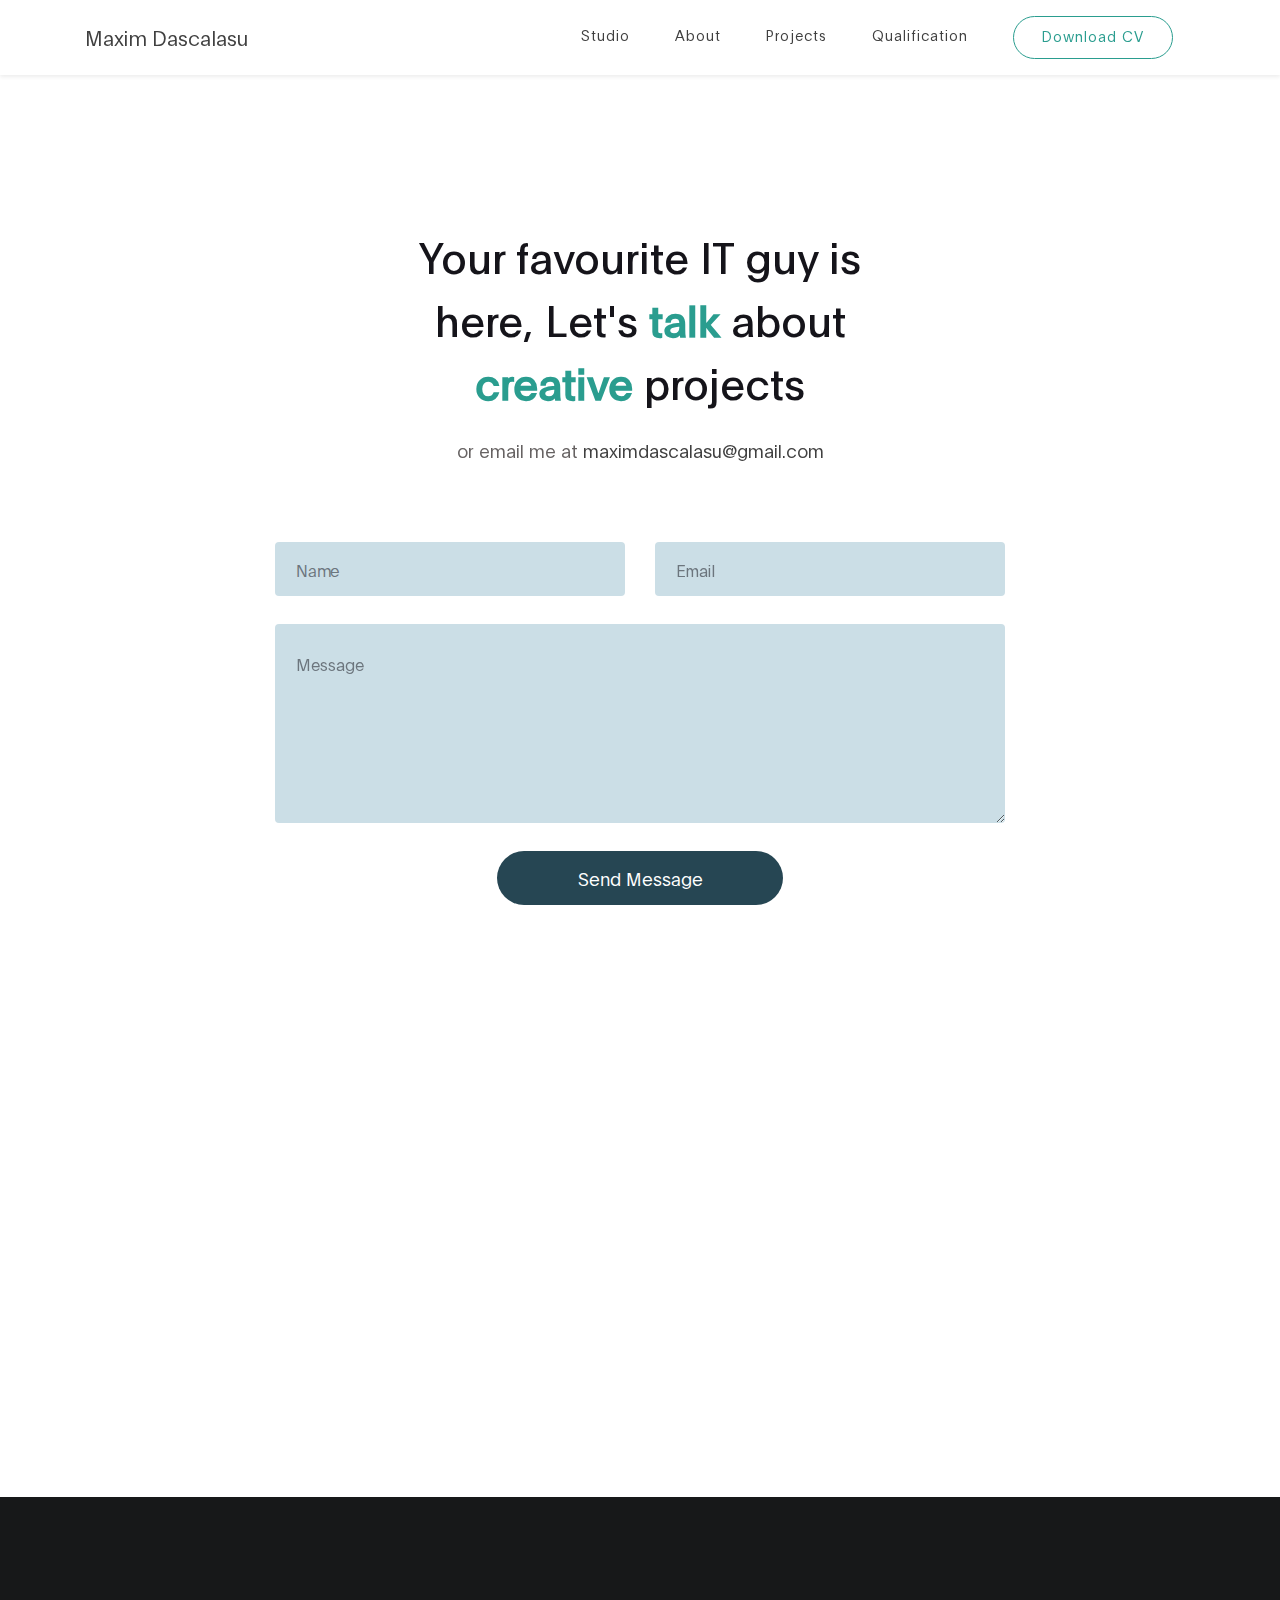
==== contact.html @ 84689f76 "Add files via upload" ====
<!DOCTYPE html>
<html lang="en">
<head>

     <title>Contact</title>

     <meta charset="UTF-8">
     <meta http-equiv="X-UA-Compatible" content="IE=Edge">
     <meta name="description" content="">
     <meta name="keywords" content="">
     <meta name="author" content="MaximDascalasu">
     <meta name="viewport" content="width=device-width, initial-scale=1, maximum-scale=1">

     <link rel="stylesheet" href="css/bootstrap.min.css">
     <link rel="stylesheet" href="css/font-awesome.min.css">
     <link rel="stylesheet" href="css/aos.css">
     <link rel="stylesheet" href="css/owl.carousel.min.css">
     <link rel="stylesheet" href="css/owl.theme.default.min.css">
     <link rel="shortcut icon" href="images/shortcut.png">
     <!-- MAIN CSS -->
     <link rel="stylesheet" href="css/style.css">

</head>
<body>

     <!-- MENU BAR -->
    <nav class="navbar navbar-expand-lg fixed-top shadow-sm p-3 mb-5 bg-white">
        <div class="container">
          <a class="navbar-brand" href="index.html">
            
            Maxim Dascalasu
          </a>

            <button class="navbar-toggler" type="button" data-toggle="collapse" data-target="#navbarNav" aria-controls="navbarNav" aria-expanded="false"
                aria-label="Toggle navigation">
                <span class="navbar-toggler-icon"></span>
            </button>

            <div class="collapse navbar-collapse" id="navbarNav">
                <ul class="navbar-nav ml-auto">
                    <li class="nav-item">
                      <a href="index.html#about" class="nav-link smoothScroll">Studio</a>
                    </li>
                    <li class="nav-item">
                        <a href="index.html#skills" class="nav-link smoothScroll">About</a>
                    </li>
                    <li class="nav-item">
                         <a href="index.html#project" class="nav-link smoothScroll">Projects</a>
                     </li>
                    <li class="nav-item">
                        <a href="index.html#qualification" class="nav-link">Qualification</a>
                    </li>
                    <li class="nav-item">
                      <a href="contact.html" class="nav-link contact">Download CV</a>
                  </li>
                </ul>
            </div>
        </div>
    </nav>


     <!-- CONTACT -->
     <section class="contact section-padding">
          <div class="container">
               <div class="row">

                    <div class="col-lg-6 mx-auto col-md-7 col-12 py-5 mt-5 text-center" data-aos="fade-up">

                      <h1 class="mb-4">Your favourite IT guy is here,  Let's <strong>talk</strong> about <strong>creative</strong> projects</h1>

                      <p>or email me at <a href="mailto:maximdascalasu@gmail.com">maximdascalasu@gmail.com</a></p>

                    </div>

                    <div class="col-lg-8 mx-auto col-md-10 col-12">
                    
                    <!-- Contact form -->
                    
                      <form action="#" method="post" class="contact-form" data-aos="fade-up" data-aos-delay="300" role="form">
                        <div class="row">
                          <div class="col-lg-6 col-12">
                            <input type="text" class="form-control" name="name" placeholder="Name">
                          </div>

                          <div class="col-lg-6 col-12">
                            <input type="email" class="form-control" name="email" placeholder="Email">
                          </div>

                          <div class="col-lg-12 col-12">
                            <textarea class="form-control" rows="6" name="message" placeholder="Message"></textarea>
                          </div>

                          <div class="col-lg-5 mx-auto col-7">
                            <button type="submit" class="form-control" id="submit-button" name="submit">Send Message</button>
                          </div>
                        </div>

                      </form>
                    </div>

               </div>
          </div>
     </section>

<!-- How to change your own map point
	1. Go to Google Maps
	2. Click on your location point
	3. Click "Share" and choose "Embed map" tab
	4. Copy only URL and paste it within the src="" field below
-->
     <div class="google-map" data-aos="zoom-in">
      <iframe src="https://www.google.com/maps/embed?pb=!1m14!1m8!1m3!1d17911.184870043424!2d-4.272139!3d55.8644342!3m2!1i1024!2i768!4f13.1!3m3!1m2!1s0x48884428eb3ad233%3A0x9d20c19ed19e907c!2s425%20Sauchiehall%20St%2C%20Glasgow%20G2%203LG!5e0!3m2!1sen!2suk!4v1615840373646!5m2!1sen!2suk" width="600" height="450" style="border:0;" allowfullscreen="" loading="lazy"></iframe>
     </div>

<!-- Footer-->
    <footer class="site-footer">
  <div class="container">
    <div class="row">

      <div class="col-lg-5 mx-lg-auto col-md-8 col-10">
        <h1 class="text-white" data-aos="fade-up" data-aos-delay="100">Your <strong>success</strong> <br>is my success.</h1>
      </div>

      <div class="col-lg-4 col-md-6 col-12" data-aos="fade-up" data-aos-delay="200">
        <h4 class="my-4">Contact Info</h4>

        <p class="mb-1">
          <i class="fa fa-phone mr-2 footer-icon"></i> 
          +44 751 803 8412
        </p>

        <p>
          <a href="#">
            <i class="fa fa-envelope mr-2 footer-icon"></i>
            maximdascalasu@gmail.com
          </a>
        </p>
      </div>

      <div class="col-lg-3 col-md-6 col-12" data-aos="fade-up" data-aos-delay="300">
        <h4 class="my-4">My Studio</h4>

        <p class="mb-1">
          <i class="fa fa-home mr-2 footer-icon"></i> 
          425 Sauchiehall Street, Glasgow City Center - G2 3LG,<br> United Kingdom
        </p>
      </div>

      <div class="col-lg-4 mx-lg-auto text-center col-md-8 col-12" data-aos="fade-up" data-aos-delay="400">
        <p class="copyright-text">Copyright &copy; 2021 Maxim Dascalasu
      </div>

      <div class="col-lg-4 mx-lg-auto col-md-6 col-12" data-aos="fade-up" data-aos-delay="500">
        
        <ul class="footer-link">
          <li><a href="#"></a></li>
          <li><a href="#"></a></li>
          <li><a href="#"></a></li>
        </ul>
      </div>

      <div class="col-lg-3 mx-lg-auto col-md-6 col-12" data-aos="fade-up" data-aos-delay="600">
        <ul class="social-icon">
          <li><a href="https://www.instagram.com/maxim_dascalasu/" target ="_blanc" class="fa fa-instagram"></a></li>
          <li><a href="https://www.facebook.com/Maxim.Dascalasu/" target ="_blanc"  class="fa fa-facebook"></a></li>
          <li><a href="https://github.com/MaximDascalasu" target ="_blanc"  class="fa fa-github"></a></li>
          <li><a href="https://www.linkedin.com/in/maxim-dascalasu/" target ="_blanc"  class="fa fa-linkedin"></a></li>
        </ul>
      </div>

    </div>
  </div>
    </footer>


     <!-- SCRIPTS -->
     <script src="js/jquery.min.js"></script>
     <script src="js/bootstrap.min.js"></script>
     <script src="js/aos.js"></script>
     <script src="js/owl.carousel.min.js"></script>
     <script src="js/custom.js"></script>

</body>
</html>
---- css/style.css ----
/*

Maxim Dascalasu

*/
  
  @font-face {
      font-family: 'Plain-Regular';
      src: url('../fonts/Plain-Regular.woff2') format('woff2'),
          url('../fonts/Plain-Regular.woff') format('woff');
      font-weight: normal;
      font-style: normal;
  }

  @font-face {
      font-family: 'Plain-Light';
      src: url('../fonts/Plain-Light.woff2') format('woff2'),
          url('../fonts/Plain-Light.woff') format('woff');
      font-weight: bold;
      font-style: normal;
  }

  @font-face {
      font-family: 'Plain-Bold';
      src: url('../fonts/Plain-Bold.woff2') format('woff2'),
          url('../fonts/Plain-Bold.woff') format('woff');
      font-weight: bold;
      font-style: normal;
  }

  :root {
    --primary-color:        #264653;
    --secondary-color:      #2a9d8f;
    --white-color:          #ffffff;
    --dark-color:           #171819;
    --project-bg:           #404040;
    --menu-bg:              #ffffff;
    --contact-bg:           #cbdee6;

    --title-color:          #15141a;
    --gray-color:           #909090;
    --link-color:           #404040;
    --p-color:              #666262;

    --base-font-family:     'Plain-Light', sans-serif;
    --title-font-family:    'Plain-Regular', sans-serif;
    --font-bold-family:     'Plain-Bold', sans-serif;
    --font-weight-bold:     bold;

    --h1-font-size:         42px;
    --h2-font-size:         32px;
    --h3-font-size:         24px;
    --p-font-size:          18px;
    --base-font-size:       16px;
    --menu-font-size:       14px;

    --border-radius-large:  100px;
    --border-radius-small:  5px;
  }

  body {
    background: var(--white-color);
    font-family: var(--base-font-family);
  }


  /*---------------------------------------
     TYPOGRAPHY              
  -----------------------------------------*/

  h1,h2,h3,h4,h5,h6 {
    font-family: var(--title-font-family);
    line-height: inherit;
  }

  h1 {
    color: var(--title-color);
    font-size: var(--h1-font-size);
  }

  h2 {
    font-size: var(--h2-font-size);
    font-weight: 100;
  }

  h3 {
    font-size: var(--h3-font-size);
    font-weight: 100;
    margin-bottom: 0;
  }

  h4 {
    color: var(--gray-color);
    font-family: var(--base-font-family);
    font-size: var(--p-font-size);
    letter-spacing: 1px;
    text-transform: uppercase;
  }

  p {
    color: var(--p-color);
    font-size: var(--p-font-size);
    line-height: 1.5em;
  }

  b, 
  strong {
    letter-spacing: 0;
    color: var(--secondary-color);
  }


  /*  BLOCKQUOTES */


  blockquote {
    border-left: 5px solid rgba(0,0,0,0.05);
    display: block;
    margin: 42px 0;
    padding: 14px 22px;
    color: rgba(0,0,0,0.5);
  }


  /* BUTTON */
  .custom-btn {
    background: transparent;
    border: 2px solid var(--dark-color);
    border-radius: var(--border-radius-large);
    padding: 12px 26px 14px 26px;
    color: var(--dark-color);
    font-family: var(--title-font-family);
    font-size: var(--p-font-size);
    white-space: nowrap;
  }

  .custom-btn.btn-bg {
    background: var(--dark-color);
    color: var(--white-color);
    border-color: transparent;
	transition: all .3s ease;
  }
  
  


  /*---------------------------------------
     GENERAL               
  -----------------------------------------*/

  * {
    -webkit-box-sizing: border-box;
    -moz-box-sizing: border-box;
    box-sizing: border-box;
  }

  *::before,
  *::after {
    -webkit-box-sizing: border-box;
    -moz-box-sizing: border-box;
    box-sizing: border-box;
  }

  a {
    color: var(--link-color);
    font-weight: normal;
    text-decoration: none;
  }

  a:hover, 
  a:active, 
  a:focus {
    color: var(--secondary-color);
    outline: none;
    text-decoration: none;
  }

  ::selection {
    background: var(--secondary-color);
    color: var(--white-color);
  }

  .section-padding {
    padding: 8em 0;
  }
  .section-padding-half {
    padding: 4em 0;
  }

  .google-map iframe {
    display: block;
    width: 100%;
  }



  /*---------------------------------------
    MENU             
  -----------------------------------------*/

  .navbar {
    background: var(--menu-bg);
    z-index: 2;
    top: 0;
    right: 0;
    left: 0;
    padding: 1em;
  }

  

  .nav-link {
    color: var(black);
    font-size: var(--menu-font-size);
    letter-spacing: 1px;
    margin: 0 1.6em;
    padding: 0.6em;
  }

  .nav-link.active,
  .nav-link:hover {
    color: var(--secondary-color);
  }

  .navbar-expand-lg .navbar-nav .nav-link {
    padding-right: 0;
    padding-left: 0;
  }

  .navbar-expand-lg .navbar-nav .nav-link.contact {
    border: 1px solid var(--secondary-color);
    border-radius: var(--border-radius-large);
    color: var(--secondary-color);
    padding: 0.6em 2em 0.8em 2em;
  }

  .navbar-expand-lg .navbar-nav .nav-link.contact:hover,
  .navbar-expand-lg .navbar-nav .nav-link.contact.active {
    background: var(--secondary-color);
    color: var(--dark-color);
  }

  .navbar-nav .navbar-toggler-icon {
    background: none;
  }

  .navbar-toggler {
    border: 0;
    padding: 0;
    cursor: pointer;
    margin: 0 10px 0 0;
    width: 30px;
    height: 35px;
    outline: none;
  }

  .navbar-toggler:focus {
    outline: none;
  }

  .navbar-toggler[aria-expanded="true"] .navbar-toggler-icon {
    background: transparent;
  }

  .navbar-toggler[aria-expanded="true"] .navbar-toggler-icon::before,
  .navbar-toggler[aria-expanded="true"] .navbar-toggler-icon::after {
    transition: top 300ms 50ms ease, -webkit-transform 300ms 350ms ease;
    transition: top 300ms 50ms ease, transform 300ms 350ms ease;
    transition: top 300ms 50ms ease, transform 300ms 350ms ease, -webkit-transform 300ms 350ms ease;
    top: 0;
  }

  .navbar-toggler[aria-expanded="true"] .navbar-toggler-icon::before {
    transform: rotate(45deg);
  }

  .navbar-toggler[aria-expanded="true"] .navbar-toggler-icon::after {
    transform: rotate(-45deg);
  }

  .navbar-toggler .navbar-toggler-icon {
    background: var(--dark-color);
    transition: background 10ms 300ms ease;
    display: block;
    width: 30px;
    height: 2px;
    position: relative;
  }

  .navbar-toggler .navbar-toggler-icon::before,
  .navbar-toggler .navbar-toggler-icon::after {
    transition: top 300ms 350ms ease, -webkit-transform 300ms 50ms ease;
    transition: top 300ms 350ms ease, transform 300ms 50ms ease;
    transition: top 300ms 350ms ease, transform 300ms 50ms ease, -webkit-transform 300ms 50ms ease;
    position: absolute;
    right: 0;
    left: 0;
    background: var(--dark-color);
    width: 30px;
    height: 2px;
    content: '';
  }

  .navbar-toggler .navbar-toggler-icon::before {
    top: -8px;
  }

  .navbar-toggler .navbar-toggler-icon::after {
    top: 8px;
  }



  /*---------------------------------------
     HERO              
  -----------------------------------------*/

  .hero {
    position: relative;
    padding: 5em 0;
    overflow: hidden;
  }

  .hero-bg {
    background:white;
  }

  .hero-image {
    top: 2em;
  }



  /*---------------------------------------
     PROJECT              
  -----------------------------------------*/

  .project {
    background: var(--project-bg);
  }

  .project-wrapper {
    position: relative;
  }

  .project-wrapper img {
    border-radius: var(--border-radius-small);
  }

  .project-info {
    background: var(--white-color);
    border-radius: var(--border-radius-small);
    position: absolute;
    bottom: 32px;
    right: 32px;
    left: 32px;
    width: 90%;
    padding: 32px;
  }

  .project-info small {
    font-family: Plain-Bold;
    color: var(--gray-color);
    position: relative;
    top: 2px;
  }

  .project-info a {
    color: var(--primary-color);
  }

  .project-info .project-icon {
    background: var(--primary-color);
  }

  .project-icon {
    position: absolute;
    right: 30px;
    top: 40px;
    background: var(--dark-color);
    border-radius: var(--border-radius-large);
    color: var(--white-color);
    font-size: var(--h2-font-size);
    width: 40px;
    height: 40px;
    line-height: 40px;
    text-align: center;
    padding-left: 5px;
  }

  .owl-theme .owl-dots .owl-dot {
    outline: none;
  }

  .owl-theme .owl-dots .owl-dot span {
    background: var(--white-color);
    width: 50px;
    height: 3px;
    margin:  35px 5px;
  }

  .owl-theme .owl-dots .owl-dot.active span, 
  .owl-theme .owl-dots .owl-dot:hover span {
    background: var(--secondary-color);
  }

  .list-detail {
    margin-left: 1em;
    padding-left: 1em;
    position: relative;
  }

  .list-detail li {
    display: block;
    list-style: none;
    margin: 0.6em 0 0 0.8em;
  }

  .list-detail li::before {
    content: "";
    width: 0;
    height: 0;
    border-width: 0 16px 16px 0;
    border-color: transparent var(--secondary-color) transparent transparent;
    border-style: solid;
    position: absolute;
    left: 0;
  }

  .list-detail span {
    position: relative;
    bottom: 5px;
  }

  .client-info img {
    width: 100px;
    margin-right: 1em;
  }



  /*---------------------------------------
      ABOUT            
  -----------------------------------------*/

  .about {
    position: relative;
    overflow: hidden;
  }





  /*---------------------------------------
      description         
  -----------------------------------------*/

  .description-header {
    border-radius: var(--border-radius-small);
    position: relative;
    overflow: hidden;
  }

  .description-header img {
    border-radius: var(--border-radius-small);
    display: block;
  }

  .description-header-info {
    background: linear-gradient(transparent,rgba(0,0,0,0.95));
    position: absolute;
    right: 0;
    left: 0;
    bottom: 0;
    padding: 2em;
  }

  .description-header-info h3 {
    max-width: 80%;
  }

  .blog-header-info a {
    color: var(--white-color);
  }

  .description-header-info a:hover {
    color: var(--secondary-color);
  }

  .description-sidebar img {
    border-radius: var(--border-radius-small);
    width: 500px;
    margin-right: 22px;
  }

  .description-sidebar h3 {
    font-size: 18px;
  }



  /*---------------------------------------
     CONTACT              
  -----------------------------------------*/

  .newsletter-form .form-control,
  .contact-form .form-control {
    box-shadow: none;
    background: var(--contact-bg);
    border: 0;
    padding: 1.7em 1.3em;
    margin: 14px 0;
  }

  .newsletter-form button,
  .contact-form #submit-button {
    background: var(--primary-color);
    border-radius: var(--border-radius-large);
    color: var(--white-color);
    cursor: pointer;
    font-size: var(--p-font-size);
    line-height: 0px;
    padding: 1.5em 1.3em;
  }

  .newsletter-form button {
    background: var(--secondary-color);
  }



  /*---------------------------------------
     FOOTER              
  -----------------------------------------*/

  .site-footer {
    background: var(--dark-color);
    padding: 7em 0 6em 0;
  }

  .site-footer a {
    color: var(--p-color);
  }

  .site-footer a:hover,
  .footer-icon {
    color: var(--secondary-color);
  }

  .footer-link li {
    display: inline-block;
    list-style: none;
    margin: 0 10px;
  }

  .copyright-text,
  .footer-link,
  .site-footer .social-icon {
    margin-top: 6em;
  }

  .copyright-text {
    margin-top: 5.3em;
  }



  /*---------------------------------------
     SOCIAL ICON              
  -----------------------------------------*/

  .social-icon {
    position: relative;
    padding: 0;
    margin: 4em 0 0 0;
  }

  .social-icon li {
    display: inline-block;
    list-style: none;
  }

  .social-icon li a {
    text-decoration: none;
    display: inline-block;
    font-size: var(--base-font-size);
    margin: 10px;
    text-align: center;
  }



  /*---------------------------------------
     RESPONSIVE STYLES              
  -----------------------------------------*/

  @media screen and (min-width: 1200px) {

    .about-info h2 {
      max-width: 70%;
    }
  }

  @media screen and (min-width: 991px) {

    .project h2 {
      max-width: 32%;
      margin: 0 auto;
    }
  }

  @media screen and (max-width: 991px) {

    .hero {
      padding-top: 14em;
    }

    .hero-text {
      bottom: 2em;
    }

    .navbar {
      padding: 1em;
    }

    .navbar-collapse {
      text-align: center;
      padding: 2.5em 0;
    }

    .nav-link {
      display: inline-block;
    }

    .navbar-expand-lg .navbar-nav .nav-link.contact {
      margin: 1em 0;
    }

    .copyright-text, 
    .footer-link, 
    .site-footer .social-icon {
      margin-top: 3em;
      padding: 0;
      text-align: left;
    }
  }

  @media screen and (max-width: 767px) {

    h1 {
      font-size: 36px;
    }

    h2 {
      font-size: 28px;
    }

    h3 {
      font-size: 22px;
    }

    .project-info {
      right: 0;
      left: 0;
      margin: 0 auto;
    }

    .footer-link, 
    .site-footer .social-icon {
      margin-top: 1em;
    }

    .copyright-text {
      margin: 2.5em 0 1em 0;
    }

    .footer-link li {
      margin-left: 0;
    }
  }
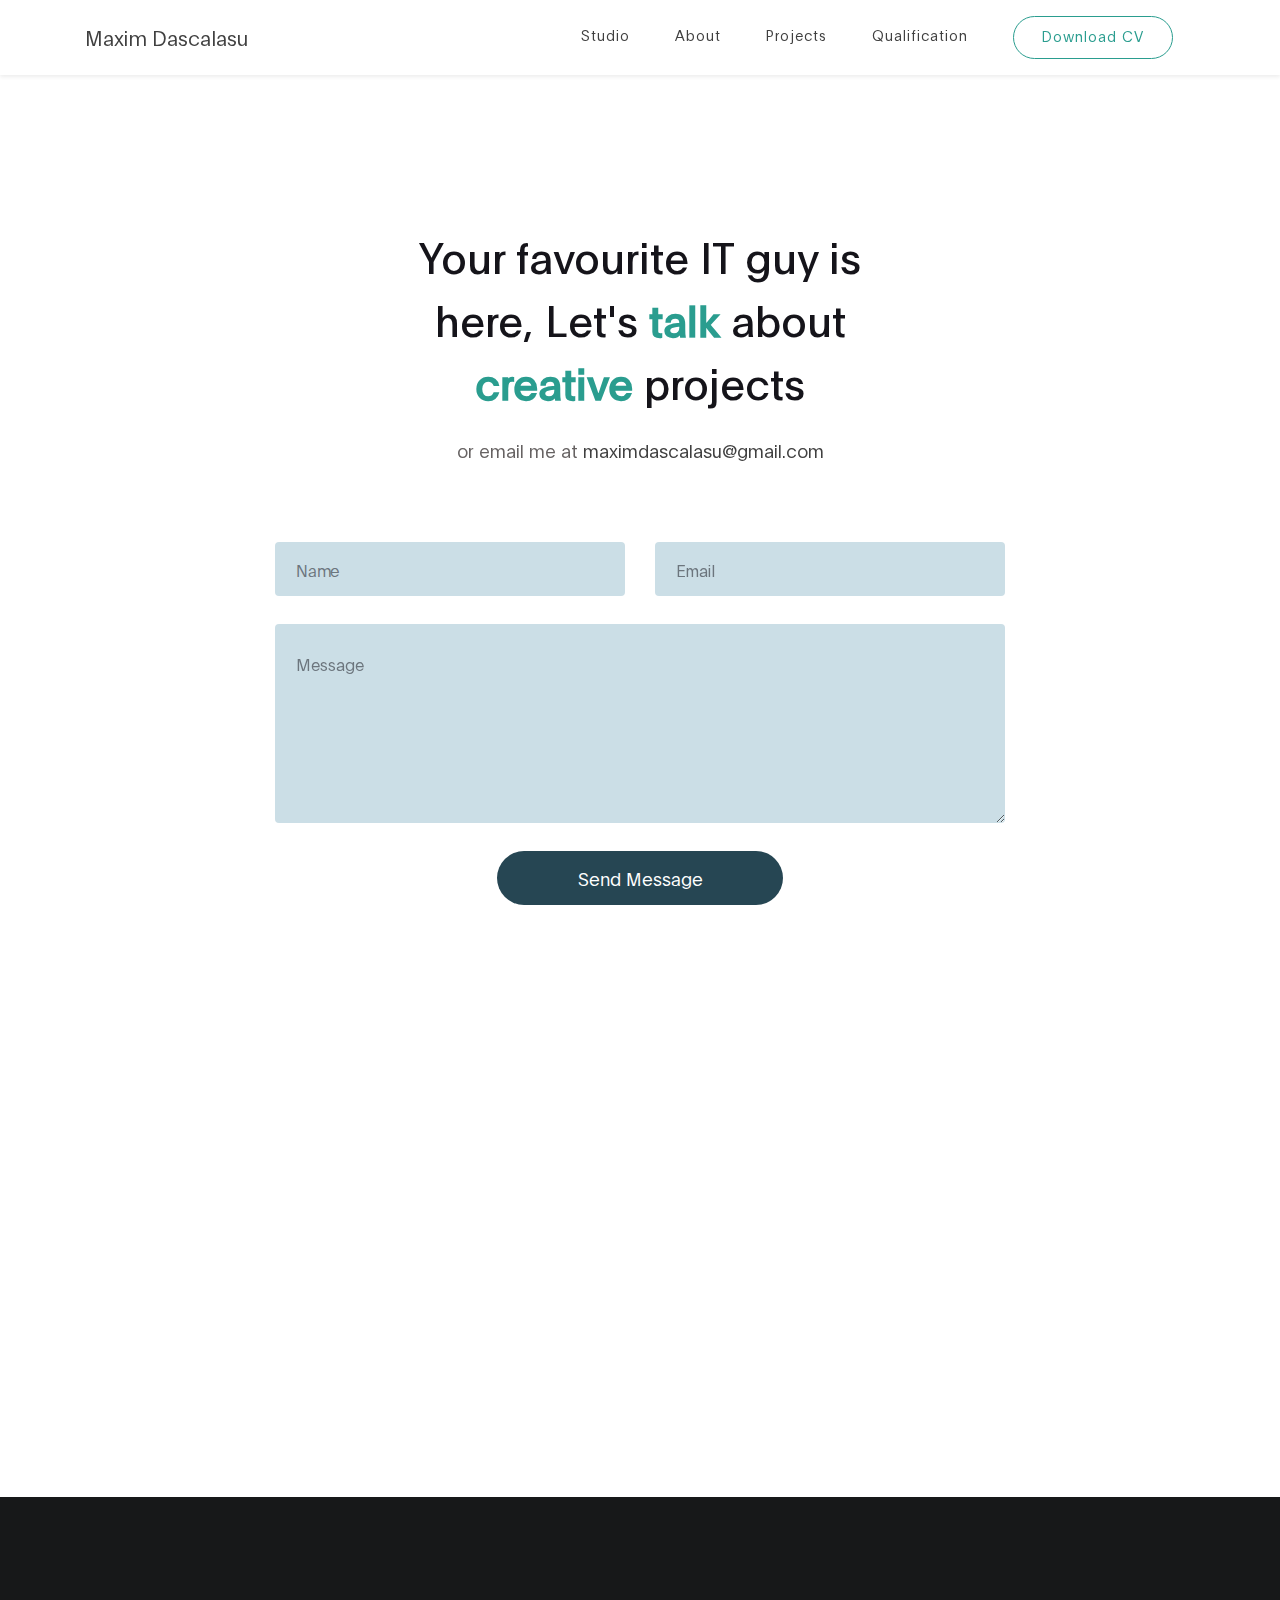
==== commit 4adf243e: "Update contact.html" ====
--- a/contact.html
+++ b/contact.html
@@ -51,7 +51,7 @@
                         <a href="index.html#qualification" class="nav-link">Qualification</a>
                     </li>
                     <li class="nav-item">
-                      <a href="contact.html" class="nav-link contact">Download CV</a>
+                      <a href="../CV.pdf" class="nav-link contact" download="CV.pdf"> Download CV</a>
                   </li>
                 </ul>
             </div>
@@ -76,7 +76,7 @@
                     
                     <!-- Contact form -->
                     
-                      <form action="#" method="post" class="contact-form" data-aos="fade-up" data-aos-delay="300" role="form">
+                      <form action="submit" method="post" class="contact-form" data-aos="fade-up" data-aos-delay="300" role="form">
                         <div class="row">
                           <div class="col-lg-6 col-12">
                             <input type="text" class="form-control" name="name" placeholder="Name">
@@ -109,7 +109,7 @@
 	4. Copy only URL and paste it within the src="" field below
 -->
      <div class="google-map" data-aos="zoom-in">
-      <iframe src="https://www.google.com/maps/embed?pb=!1m14!1m8!1m3!1d17911.184870043424!2d-4.272139!3d55.8644342!3m2!1i1024!2i768!4f13.1!3m3!1m2!1s0x48884428eb3ad233%3A0x9d20c19ed19e907c!2s425%20Sauchiehall%20St%2C%20Glasgow%20G2%203LG!5e0!3m2!1sen!2suk!4v1615840373646!5m2!1sen!2suk" width="600" height="450" style="border:0;" allowfullscreen="" loading="lazy"></iframe>
+	     <iframe src="https://www.google.com/maps/embed?pb=!1m18!1m12!1m3!1d143322.87425748174!2d-4.372540321355689!3d55.85538065264858!2m3!1f0!2f0!3f0!3m2!1i1024!2i768!4f13.1!3m3!1m2!1s0x488815562056ceeb%3A0x71e683b805ef511e!2sGlasgow!5e0!3m2!1sen!2suk!4v1653650938603!5m2!1sen!2suk" width="600" height="450" style="border:0;" allowfullscreen="" loading="lazy" referrerpolicy="no-referrer-when-downgrade"></iframe>
      </div>
 
 <!-- Footer-->
@@ -124,10 +124,7 @@
       <div class="col-lg-4 col-md-6 col-12" data-aos="fade-up" data-aos-delay="200">
         <h4 class="my-4">Contact Info</h4>
 
-        <p class="mb-1">
-          <i class="fa fa-phone mr-2 footer-icon"></i> 
-          +44 751 803 8412
-        </p>
+      
 
         <p>
           <a href="#">
@@ -142,7 +139,7 @@
 
         <p class="mb-1">
           <i class="fa fa-home mr-2 footer-icon"></i> 
-          425 Sauchiehall Street, Glasgow City Center - G2 3LG,<br> United Kingdom
+         Glasgow, United Kingdom
         </p>
       </div>
 
@@ -181,4 +178,4 @@
      <script src="js/custom.js"></script>
 
 </body>
-</html>+</html>
--- a/css/style.css
+++ b/css/style.css
@@ -350,12 +350,10 @@
   .project-info {
     background: var(--white-color);
     border-radius: var(--border-radius-small);
-    position: absolute;
-    bottom: 32px;
-    right: 32px;
-    left: 32px;
-    width: 90%;
+    position:static;
+    width: 100%;
     padding: 32px;
+    margin-top: 20px;
   }
 
   .project-info small {
@@ -369,25 +367,8 @@
     color: var(--primary-color);
   }
 
-  .project-info .project-icon {
-    background: var(--primary-color);
-  }
-
-  .project-icon {
-    position: absolute;
-    right: 30px;
-    top: 40px;
-    background: var(--dark-color);
-    border-radius: var(--border-radius-large);
-    color: var(--white-color);
-    font-size: var(--h2-font-size);
-    width: 40px;
-    height: 40px;
-    line-height: 40px;
-    text-align: center;
-    padding-left: 5px;
-  }
-
+
+ 
   .owl-theme .owl-dots .owl-dot {
     outline: none;
   }
@@ -603,15 +584,23 @@
   }
 
   @media screen and (min-width: 991px) {
-
-    .project h2 {
-      max-width: 32%;
-      margin: 0 auto;
-    }
+    h3{
+      font-size: 15px;  
+      }
+
+
   }
 
   @media screen and (max-width: 991px) {
-
+    .project-info {
+      
+      right: 0;
+      left: 0;
+      
+    }
+    h3{
+      font-size: 15px;  
+      }
     .hero {
       padding-top: 14em;
     }
@@ -657,13 +646,15 @@
     }
 
     h3 {
-      font-size: 22px;
+      font-size: 15px;
     }
 
     .project-info {
+      
       right: 0;
       left: 0;
-      margin: 0 auto;
+      margin:0px 20px 0px 0px;
+      padding: 0px 0px 0px 30px ;
     }
 
     .footer-link, 
